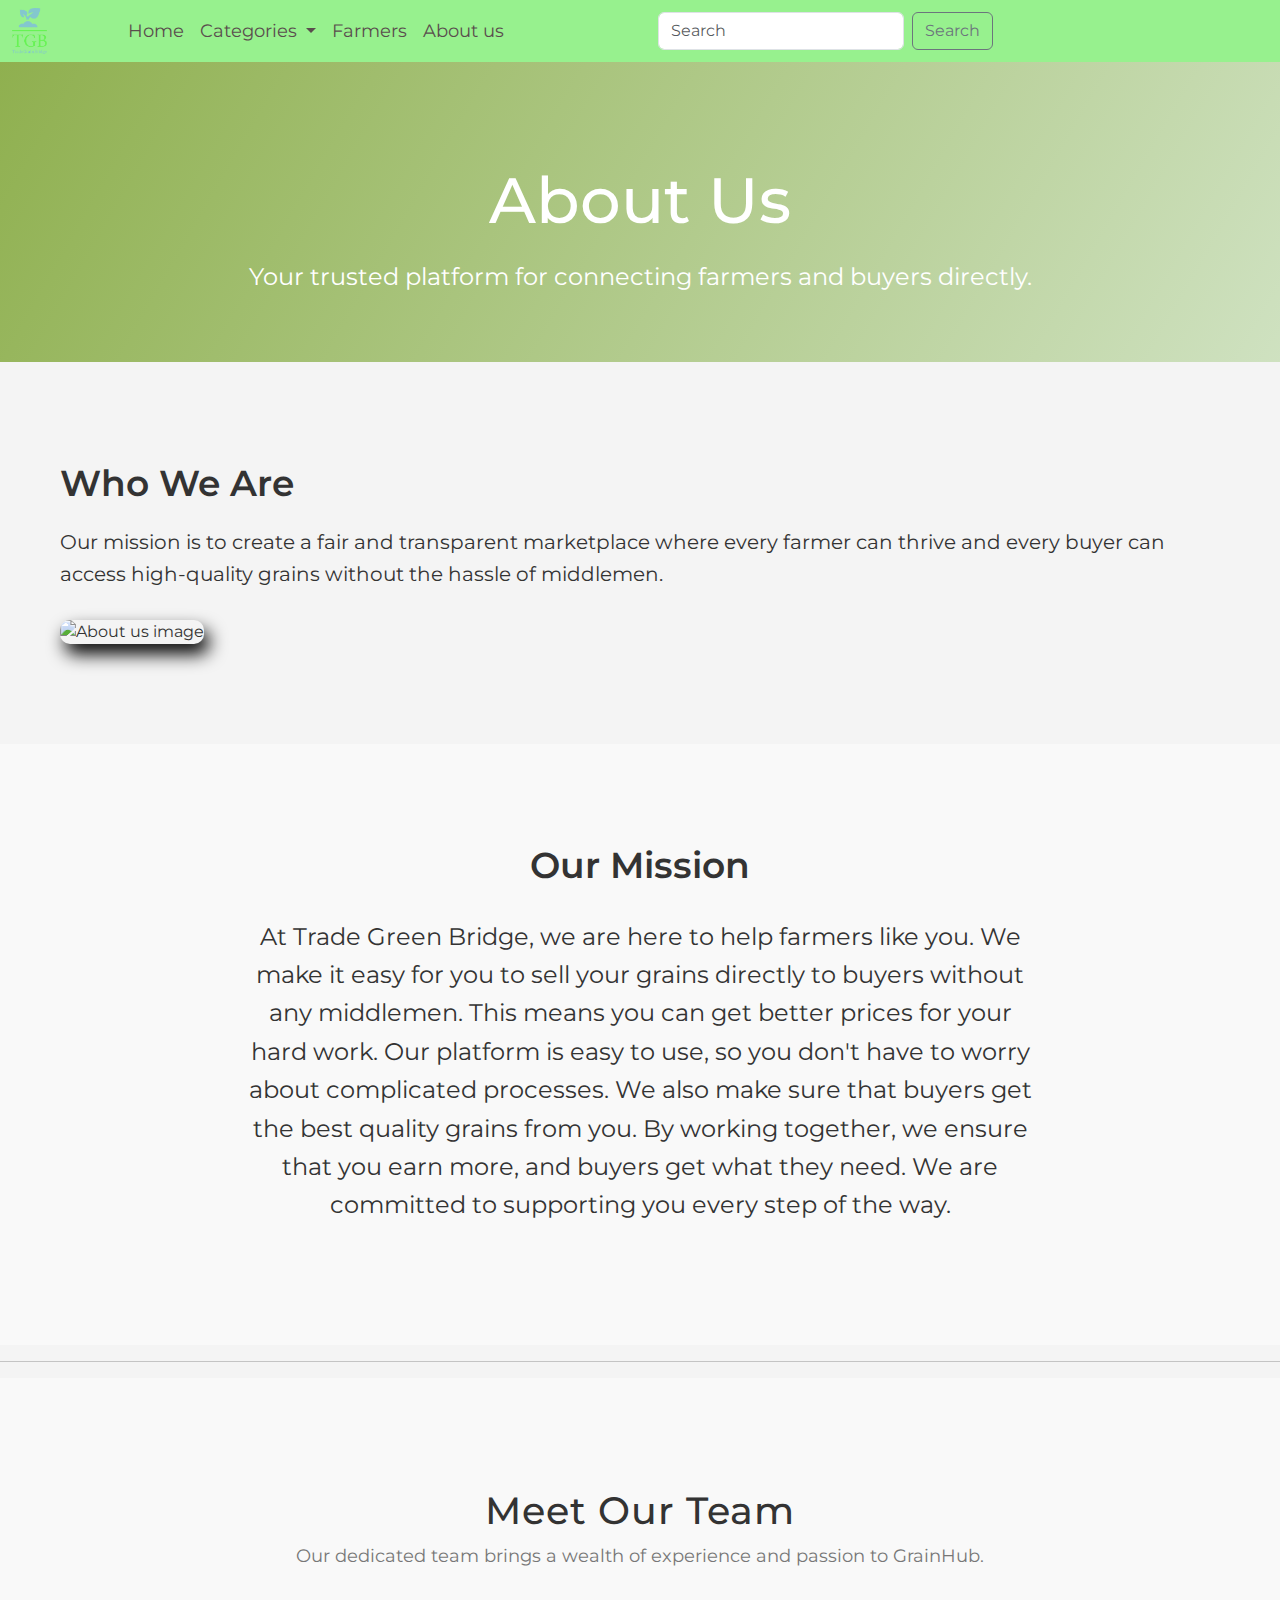
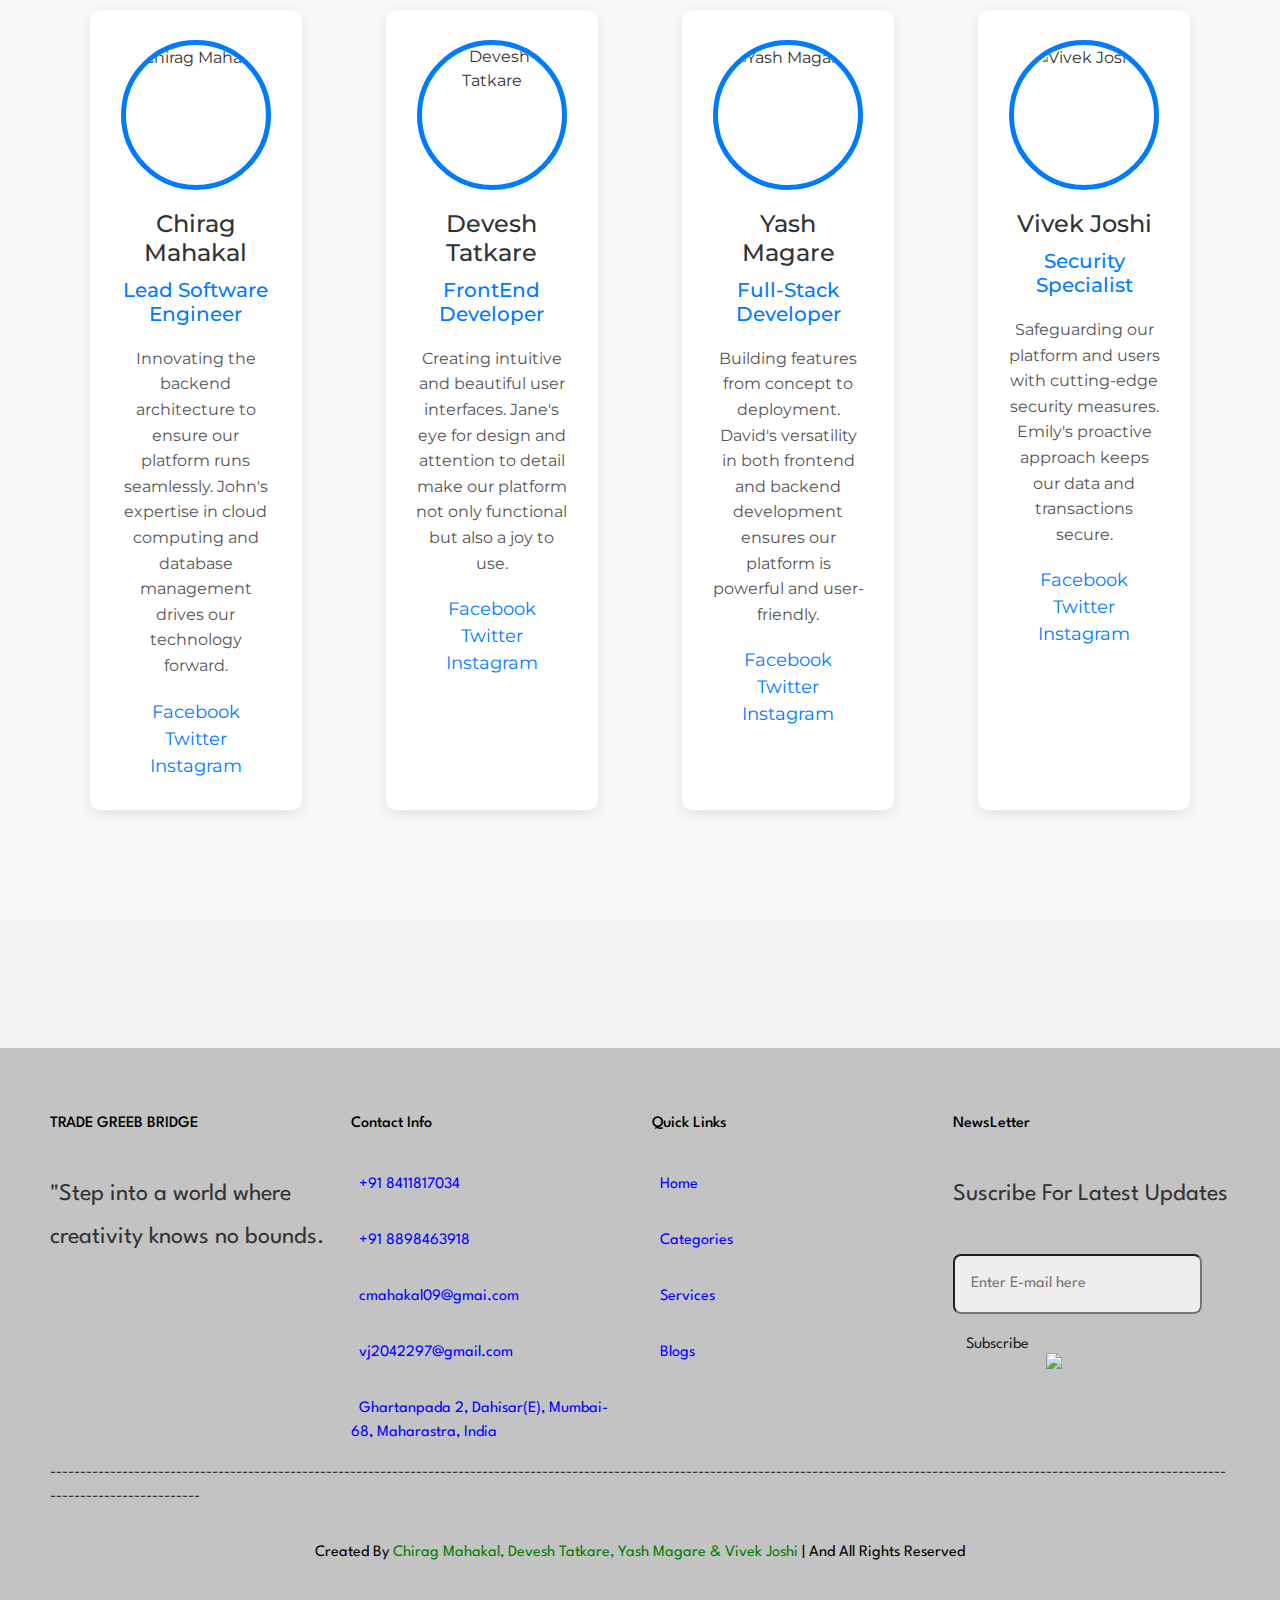
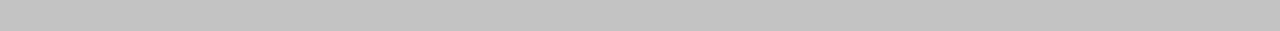
==== servicePages/aboutUs.html @ 47affa9d "Update aboutUs.html" ====
<!DOCTYPE html>
<html lang="en">

<head>
    <meta charset="UTF-8">
    <meta name="viewport" content="width=device-width, initial-scale=1.0">
    <title>About Us | TGB</title>
    <link href="https://fonts.googleapis.com/css2?family=Montserrat:wght@400;600;700&display=swap" rel="stylesheet">
    <link href="https://cdn.jsdelivr.net/npm/bootstrap@5.3.3/dist/css/bootstrap.min.css" rel="stylesheet"
        integrity="sha384-QWTKZyjpPEjISv5WaRU9OFeRpok6YctnYmDr5pNlyT2bRjXh0JMhjY6hW+ALEwIH" crossorigin="anonymous">
    <script src="https://kit.fontawesome.com/2cd88e99b2.js" crossorigin="anonymous"></script>
    <link rel="preconnect" href="https://fonts.googleapis.com">
    <link rel="preconnect" href="https://fonts.gstatic.com" crossorigin>
    <link
        href="https://fonts.googleapis.com/css2?family=League+Spartan:wght@100..900&family=Poppins:ital,wght@0,100;0,200;0,300;0,400;0,500;0,600;0,700;0,800;0,900;1,100;1,200;1,300;1,400;1,500;1,600;1,700;1,800;1,900&display=swap"
        rel="stylesheet">
    <link rel="stylesheet" href="../Footer/footer.css">
    <link rel="stylesheet" href="aboutStyle.css">
</head>

<body>

    <!-- --------- Navbar --------- -->

    <nav class="navbar navbar-expand-lg bg-body-tertiary bg-custom">
        <div class=" container-fluid">
            <img src="../Resourses/TGB_logo.webp" alt="TGB" width="35" id="nav-mg">
            <div class="d-flex align-items-center">
                <div class="user-log me-2 d-lg-none">
                    <i class="fa-solid fa-phone"></i>
                    <i class="fa-regular fa-user"></i>
                </div>
                <button class="navbar-toggler" type="button" data-bs-toggle="collapse"
                    data-bs-target="#navbarSupportedContent" aria-controls="navbarSupportedContent"
                    aria-expanded="false" aria-label="Toggle navigation">
                    <span class="navbar-toggler-icon"></span>
                </button>
            </div>
            <div class="collapse navbar-collapse justify-content-lg-around justify-content-end"
                id="navbarSupportedContent">
                <ul class="navbar-nav mb-2 mb-lg-0">
                    <li class="nav-item">
                        <a class="nav-link" aria-current="page" href="">Home</a>
                    </li>
                    <li class="nav-item dropdown">
                        <a class="nav-link dropdown-toggle" href="#" role="button" data-bs-toggle="dropdown"
                            aria-expanded="false">
                            Categories
                        </a>
                        <ul class="dropdown-menu">
                            <li><a class="dropdown-item" href="#">Farmers</a></li>
                            <li><a class="dropdown-item" href="#">Farmers</a></li>
                            <li><a class="dropdown-item" href="#">Farmers</a></li>
                        </ul>
                    </li>
                    <li class="nav-item">
                        <a class="nav-link" href="#">Farmers</a>
                    </li>
                    <li class="nav-item active">
                        <a class="nav-link" href="grains123devweb/servicePages/aboutUs.html">About us</a>
                    </li>

                </ul>
                <form class="d-flex" role="search">
                    <input class="form-control me-2" type="search" placeholder="Search" aria-label="Search">
                    <button class="btn btn-outline-secondary" type="submit">Search</button>
                </form>
                <div class="user-log ms-3 d-none d-lg-block">
                    <i class="fa-solid fa-phone"></i>
                    <i class="fa-regular fa-user" id="userIcon"></i>
                </div>
            </div>
        </div>
    </nav>

    <section class="hero">
        <div class="hero-content">
            <h1>About Us</h1>
            <p>Your trusted platform for connecting farmers and buyers directly.</p>
        </div>
    </section>

    <section class="about">
        <div class="container">
            <div class="about-text">
                <h2>Who We Are</h2>
                <p>Our mission is to create a fair and transparent marketplace where every farmer can thrive and every
                    buyer
                    can
                    access high-quality grains without the hassle of middlemen.
                </p>
            </div>
            <div class="about-image">
                <img src="../Resourses/Familyfamily.jpg" alt="About us image">
            </div>
        </div>
    </section>

    <section class="mission">
        <div class="container">
            <h2>Our Mission</h2>
            <p>
                At Trade Green Bridge, we are here to help farmers like you. We make it easy for you to sell your
                grains directly to buyers without any middlemen. This means you can get better prices for your hard
                work. Our platform is easy to use, so you don't have to worry about complicated processes. We also
                make sure that buyers get the best quality grains from you. By working together, we ensure that you
                earn more, and buyers get what they need. We are committed to supporting you every step of the way.</p>
            <!-- <img src="ourmission.webp" alt="Our mission"> -->
        </div>
    </section>

    <hr>

    <section id="team">
        <div class="container">
            <div class="heading">
                <h1>Meet Our Team</h1>
                <p>Our dedicated team brings a wealth of experience and passion to GrainHub.</p>
            </div>
            <div class="team-members">
                <div class="member">
                    <div class="member-photo">
                        <img src="https://images.unsplash.com/photo-1554151228-14d9def656e4?ixid=MXwxMjA3fDB8MHxwaG90by1wYWdlfHx8fGVufDB8fHw%3D&ixlib=rb-1.2.1&auto=format&fit=crop&w=333&q=80"
                            alt="Chirag Mahakal">
                    </div>
                    <h3>Chirag Mahakal</h3>
                    <h5>Lead Software Engineer</h5>
                    <p>Innovating the backend architecture to ensure our platform runs seamlessly. John's expertise in
                        cloud computing and database management drives our technology forward.</p>
                    <div class="socials">
                        <a href="#">Facebook</a>
                        <a href="#">Twitter</a>
                        <a href="#">Instagram</a>
                    </div>
                </div>

                <div class="member">
                    <div class="member-photo">
                        <img src="https://images.unsplash.com/photo-1544005313-94ddf0286df2?ixid=MXwxMjA3fDB8MHxwaG90by1wYWdlfHx8fGVufDB8fHw%3D&ixlib=rb-1.2.1&auto=format&fit=crop&w=334&q=80"
                            alt="Devesh Tatkare">
                    </div>
                    <h3>Devesh Tatkare</h3>
                    <h5>FrontEnd Developer</h5>
                    <p>Creating intuitive and beautiful user interfaces. Jane's eye for design and attention to detail
                        make our platform not only functional but also a joy to use.</p>
                    <div class="socials">
                        <a href="#">Facebook</a>
                        <a href="#">Twitter</a>
                        <a href="#">Instagram</a>
                    </div>
                </div>

                <div class="member">
                    <div class="member-photo">
                        <img src="https://images.unsplash.com/photo-1592023031338-ee30ef94abbc?ixid=MXwxMjA3fDB8MHxzZWFyY2h8N3x8aHVtYW4lMjBtYW58ZW58MHx8MHw%3D&ixlib=rb-1.2.1&auto=format&fit=crop&w=500&q=60"
                            alt="Yash Magare">
                    </div>
                    <h3>Yash Magare</h3>
                    <h5>Full-Stack Developer</h5>
                    <p>Building features from concept to deployment. David's versatility in both frontend and backend
                        development ensures our platform is powerful and user-friendly.</p>
                    <div class="socials">
                        <a href="#">Facebook</a>
                        <a href="#">Twitter</a>
                        <a href="#">Instagram</a>
                    </div>
                </div>

                <div class="member">
                    <div class="member-photo">
                        <img src="https://images.unsplash.com/photo-1552058544-f2b08422138a?ixid=MXwxMjA3fDB8MHxzZWFyY2h8MTd8fGh1bWFufGVufDB8fDB8&ixlib=rb-1.2.1&auto=format&fit=crop&w=500&q=60"
                            alt="Vivek Joshi">
                    </div>
                    <h3>Vivek Joshi</h3>
                    <h5>Security Specialist</h5>
                    <p>Safeguarding our platform and users with cutting-edge security measures. Emily's proactive
                        approach keeps our data and transactions secure.</p>
                    <div class="socials">
                        <a href="#">Facebook</a>
                        <a href="#">Twitter</a>
                        <a href="#">Instagram</a>
                    </div>
                </div>
            </div>
        </div>
    </section>














    <!-- --------------Footer--------------  -->


    <section id="footer">
        <div class="box-container">
            <div class="box">
                <h3> TRADE GREEB BRIDGE </h3>
                <p>"Step into a world where creativity knows no bounds.</p>
                <div class="share">
                    <a href="www.facebook.com" class="fa fa-facebook"></a>
                    <a href="www.instagram.com" class="fa fa-instagram"></a>
                    <a href="www.linkedin.com" class="fa fa-linkedin"></a>
                    <a href="www.github.com" class="fa fa-github"></a>
                </div>
            </div>

            <div class="box">
                <h3> Contact Info </h3>
                <a href="#" class="link"> <i class="fa fa-phone"></i> +91 8411817034</a>
                <a href="#" class="link"> <i class="fa fa-phone"></i> +91 8898463918</a>
                <a href="#" class="link"> <i class="fa fa-envelope"></i> cmahakal09@gmai.com</a>
                <a href="#" class="link"> <i class="fa fa-envelope"></i> vj2042297@gmail.com</a>
                <a href="#" class="link"> <i class="fa fa-map-marker"></i> Ghartanpada 2, Dahisar(E), Mumbai-68,
                    Maharastra, India</a>
            </div>

            <div class="box">
                <h3> Quick Links </h3>
                <a href="#home" class="link"><i class="fa fa-arrow-right"></i>Home</a>
                <a href="#products" class="link"><i class="fa fa-arrow-right"></i>Categories</a>
                <a href="#categories" class="link"><i class="fa fa-arrow-right"></i>Services</a>
                <a href="#blogs" class="link"><i class="fa fa-arrow-right"></i>Blogs</a>
            </div>

            <div class="box">
                <h3> NewsLetter </h3>
                <p>Suscribe For Latest Updates</p>
                <input type="email" class="email" placeholder="Enter E-mail here">
                <a href="login.html" class="btn">Subscribe</a>
                <img src="pay.jpeg" class="payment-img">
            </div>
        </div>
        <div class="line-dim">
            [base64]
        </div>
        <div class="credit"> Created By <span>Chirag Mahakal, Devesh Tatkare, Yash Magare & Vivek Joshi</span> | And All
            Rights Reserved </div>
    </section>







    <script src="https://cdnjs.cloudflare.com/ajax/libs/OwlCarousel2/2.3.4/owl.carousel.min.js"></script>
    <script src="about.js"></script>
</body>

</html>
---- Footer/footer.css ----
a{
    text-decoration: none; 
}

#footer {
    background-color: rgba(46, 44, 44, 0.245);
    padding: 50px;
    margin-top: 8rem;
    font-family: "League Spartan", "Poppins", sans-serif;
}

#footer .box-container {
    display: grid;
    grid-template-columns: repeat(auto-fit, minmax(15rem, 1fr));
    gap: 1.5rem;
}

#footer .box-container .box h3 {
    font-size: 1rem;
    color: black;
    padding: 1rem 0;
}

#footer .box-container .box h3 i {
    color: green;
}

#footer .box-container .box .link {
    display: block;
    font-size: 1rem;
    color: blue;
    padding: 1rem 0;
}

#footer .box-container .box .link i {
    color: green;
    padding-right: .5rem;
}

#footer .box-container .box .link:hover {
    padding-right: 2rem;
}

#footer .box-container .box .share a {
    height: 2rem;
    width: 2rem;
    line-height: 2rem;
    border-radius: .5rem;
    font-size: 2rem;
    color: black;
    margin-left: .2rem;
    background: #eee;
    text-align: center;
}

#footer .box-container .box .share a:hover {
    background: green;
    color: white;
}

#footer .box-container .box .email {
    width: 90%;
    margin: .4rem 0;
    padding: 1rem;
    background: #eee;
    border-radius: .5rem;
    font-size: 1rem;
    color: black;
    text-transform: none;
}

#footer .box-container .box .payment-img {
    margin-top: 2rem;
    height: 8rem;
}

#footer .box-container .box p {
    font-size: 1.5rem;
    line-height: 1.8;
    color: var(--light-color);
    padding: 1rem 0;
}

#footer .credit {
    text-align: center;
    margin-top: 1rem;
    padding: 1rem;
    padding-top: 1rem;
    font-size: 1rem;
    color: black;
    border-top: var(--border);
}

#footer .credit span {
    color: green;
}
---- servicePages/aboutStyle.css ----
/* Reset and Base Styles */
* {
    padding: 0;
    margin: 0;
    box-sizing: border-box;
}

a {
    text-decoration: none;
}

/* navbar */

.active a {
    color: #000;
}

.user-log i {
    margin: 0 10px;
    font-size: 18px;
    color: #5A4D4D;
    cursor: pointer;
}

.user-log i:hover {
    background-color: #2828281d;
    padding: 10px;
    margin: 0.1px;
    border-radius: 100%;
}

.bg-custom {
    background-color: #7cf071c7 !important;
}

#navbarSupportedContent a {
    color: #5A4D4D;
    font-size: 1.1rem;
}

.dropdown-item a {
    color: black;
}


body {
    font-family: 'Montserrat', sans-serif;
    color: #333;
    background-color: #f4f4f4;
}

/* Header */
.header {
    background-color: #fff;
    box-shadow: 0 2px 10px rgba(0, 0, 0, 0.1);
    position: sticky;
    top: 0;
    z-index: 1000;
}

/* Hero Section */
.hero {
    background: linear-gradient(120deg, #769f26cc, #b6d59e99);
    color: #fff;
    height: 300px;
    text-align: center;
    padding: 100px 20px;

}

.hero-content {
    margin: 0 auto;
}

.hero-content h1 {
    font-size: 4rem;
    margin-bottom: 20px;
}

.hero-content p {
    font-size: 24px;
    font-weight: 400;
}

/* General Container */
.container {
    max-width: 1200px;
    margin: 0 auto;
    padding: 50px 20px;
}

/* About Section */
.about {
    display: flex;
    align-items: center;
    gap: 20px;
    padding: 50px 0;
}

.about-text {
    flex: 1;
}

.about-text h2 {
    font-size: 36px;
    margin-bottom: 20px;
    font-weight: 600;
}

.about-text p {
    font-size: 20px;
    line-height: 1.6;
    margin-bottom: 30px;
}

.about-image img {
    max-width: 100%;
    border-radius: 10px;
    box-shadow: 5px 10px 18px #000;
}

/* Mission Section */
.mission {
    text-align: center;
    background-color: #f9f9f9;
    padding: 50px 0;
}

.mission h2 {
    font-size: 36px;
    margin-bottom: 30px;
    font-weight: 600;
}

.mission p {
    font-size: 24px;
    line-height: 1.6;
    max-width: 800px;
    margin: 0 auto 20px;
}

.mission img {
    height: 300px;
    max-width: 100%;
    object-fit: cover;
    border-radius: 10px;
}

/* Team Section */
#team {
    padding: 60px 20px;
    background-color: #f9f9f9;
    text-align: center;
}

.heading h1 {
    font-size: 38px;
    color: #333;
    margin-bottom: 10px;
    letter-spacing: 1px;
}

.heading p {
    font-size: 18px;
    color: #777;
    margin-bottom: 40px;
}

.team-members {
    display: flex;
    flex-wrap: wrap;
    justify-content: space-around;
    gap: 25px;
}

.member {
    background: #fff;
    padding: 30px;
    border-radius: 10px;
    width: calc(25% - 20px);
    box-shadow: 0 4px 15px rgba(0, 0, 0, 0.1);
    transition: all 0.3s ease;
    text-align: center;
}

.member-photo {
    position: relative;
    overflow: hidden;
    border-radius: 50%;
    margin-bottom: 20px;
    width: 150px;
    height: 150px;
    margin: 0 auto 20px;
    border: 5px solid #007bff;
}

.member-photo img {
    width: 100%;
    height: 100%;
    object-fit: cover;
    transition: transform 0.4s ease;
}

.member-photo:hover img {
    transform: scale(1.1);
}

.member h3 {
    font-size: 24px;
    color: #333;
    margin-bottom: 10px;
}

.member h5 {
    font-size: 20px;
    color: #007bff;
    margin-bottom: 20px;
}

.member p {
    font-size: 16px;
    color: #555;
    line-height: 1.6;
    margin-bottom: 20px;
}

.member .socials a {
    color: #007bff;
    margin: 0 10px;
    font-size: 18px;
    transition: color 0.3s ease;
}

.member:hover {
    transform: translateY(-10px);
}

.member:hover .socials a {
    color: #0056b3;
}



















/* Responsive Design */
@media (max-width: 1440px) {
    .member {
        width: calc(20% - 20px);
    }
}

@media (max-width: 1024px) {
    .member {
        width: calc(25% - 20px);
    }
}

@media (max-width: 768px) {
    .member {
        width: calc(50% - 20px);
    }

    .team-members {
        gap: 30px;
    }
}

@media (max-width: 425px) {
    .member {
        width: calc(100% - 20px);
    }

    .heading h1 {
        font-size: 28px;
    }

    .heading p {
        font-size: 16px;
    }

    .hero-content h1 {
        font-size: 2.5rem;
        font-weight: 600;
        text-align: center;
    }

    .hero-content p {
        font-size: 16px;
    }

    .about-text h2 {
        font-size: 28px;
        font-weight: 600;
    }

    .about-text p {
        font-size: 18px;
    }

    .mission h2 {
        font-size: 28px;
        font-weight: 600;
    }

    .mission p {
        font-size: 18px;
    }
}
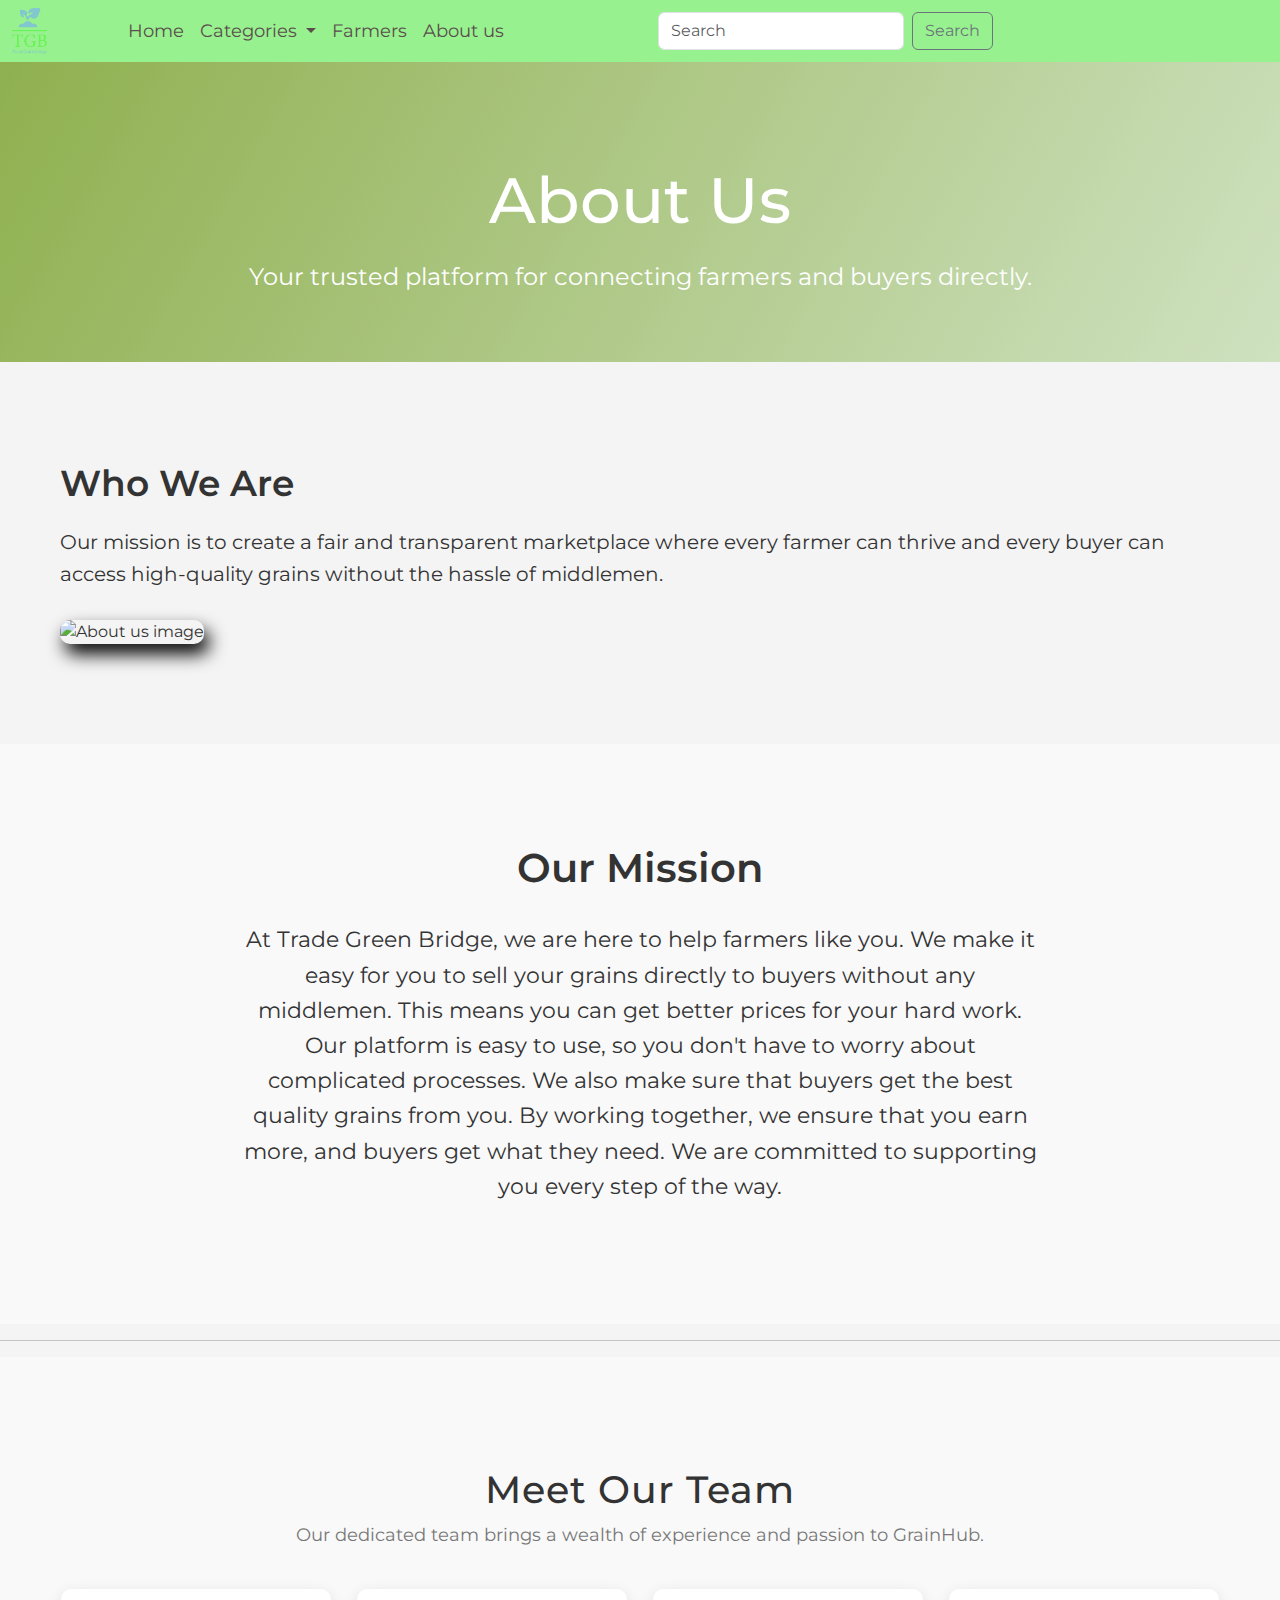
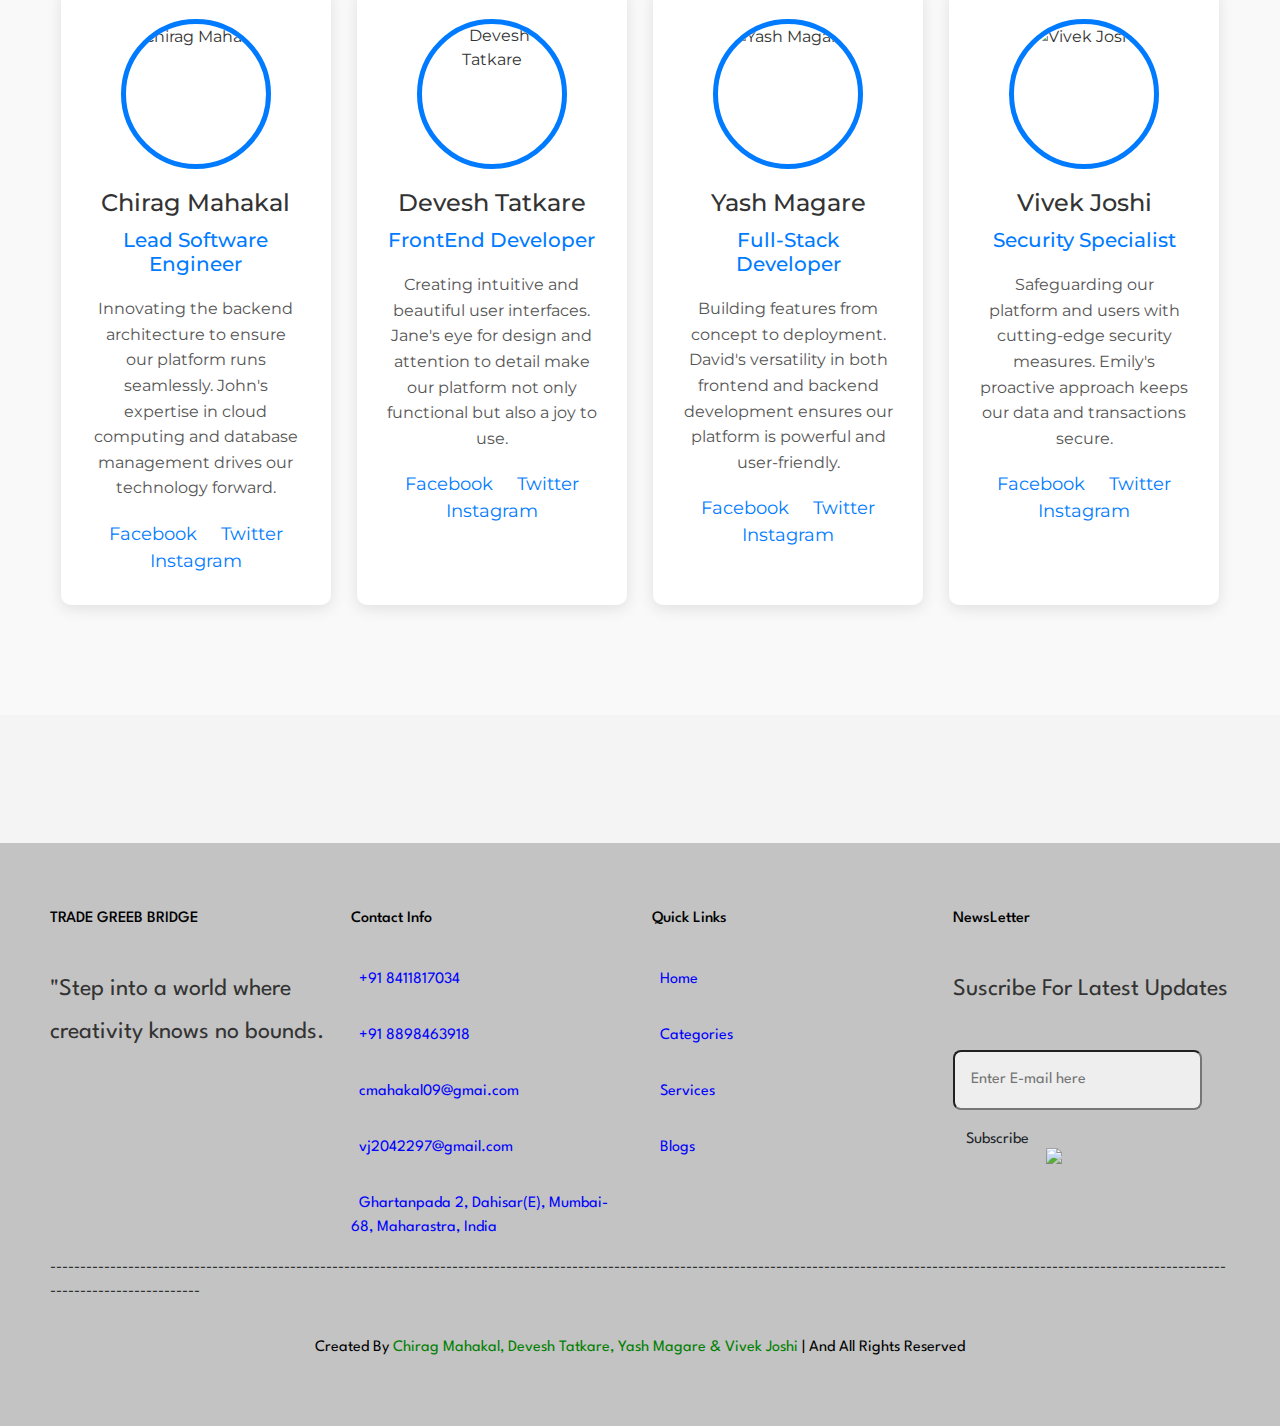
==== commit 48388a2b: "Responive Update" ====
--- a/servicePages/aboutUs.html
+++ b/servicePages/aboutUs.html
@@ -40,7 +40,7 @@
                 id="navbarSupportedContent">
                 <ul class="navbar-nav mb-2 mb-lg-0">
                     <li class="nav-item">
-                        <a class="nav-link" aria-current="page" href="">Home</a>
+                        <a class="nav-link" aria-current="page" href="../index.html">Home</a>
                     </li>
                     <li class="nav-item dropdown">
                         <a class="nav-link dropdown-toggle" href="#" role="button" data-bs-toggle="dropdown"
@@ -56,8 +56,8 @@
                     <li class="nav-item">
                         <a class="nav-link" href="#">Farmers</a>
                     </li>
-                    <li class="nav-item active">
-                        <a class="nav-link" href="grains123devweb/servicePages/aboutUs.html">About us</a>
+                    <li class="nav-item">
+                        <a class="nav-link" href="aboutUs.html">About us</a>
                     </li>
 
                 </ul>
@@ -257,4 +257,4 @@
     <script src="about.js"></script>
 </body>
 
-</html>
+</html>--- a/servicePages/aboutStyle.css
+++ b/servicePages/aboutStyle.css
@@ -127,13 +127,13 @@
 }
 
 .mission h2 {
-    font-size: 36px;
+    font-size: 40px;
     margin-bottom: 30px;
     font-weight: 600;
 }
 
 .mission p {
-    font-size: 24px;
+    font-size: 22px;
     line-height: 1.6;
     max-width: 800px;
     margin: 0 auto 20px;
@@ -260,19 +260,19 @@
 /* Responsive Design */
 @media (max-width: 1440px) {
     .member {
-        width: calc(20% - 20px);
+        width: calc(25% - 20px);
     }
 }
 
 @media (max-width: 1024px) {
     .member {
-        width: calc(25% - 20px);
+        width: calc(50% - 20px);
     }
 }
 
 @media (max-width: 768px) {
     .member {
-        width: calc(50% - 20px);
+        width: calc(100% - 20px);
     }
 
     .team-members {
@@ -286,7 +286,9 @@
     }
 
     .heading h1 {
-        font-size: 28px;
+        font-size: 30px;
+        font-weight: 500;
+        margin-bottom: 20px;
     }
 
     .heading p {
@@ -304,7 +306,7 @@
     }
 
     .about-text h2 {
-        font-size: 28px;
+        font-size: 30px;
         font-weight: 600;
     }
 
@@ -313,11 +315,13 @@
     }
 
     .mission h2 {
-        font-size: 28px;
+        font-size: 30px;
         font-weight: 600;
     }
 
     .mission p {
-        font-size: 18px;
+        font-size: 17px;
+        text-align: start;
+        line-height: 2rem;
     }
 }